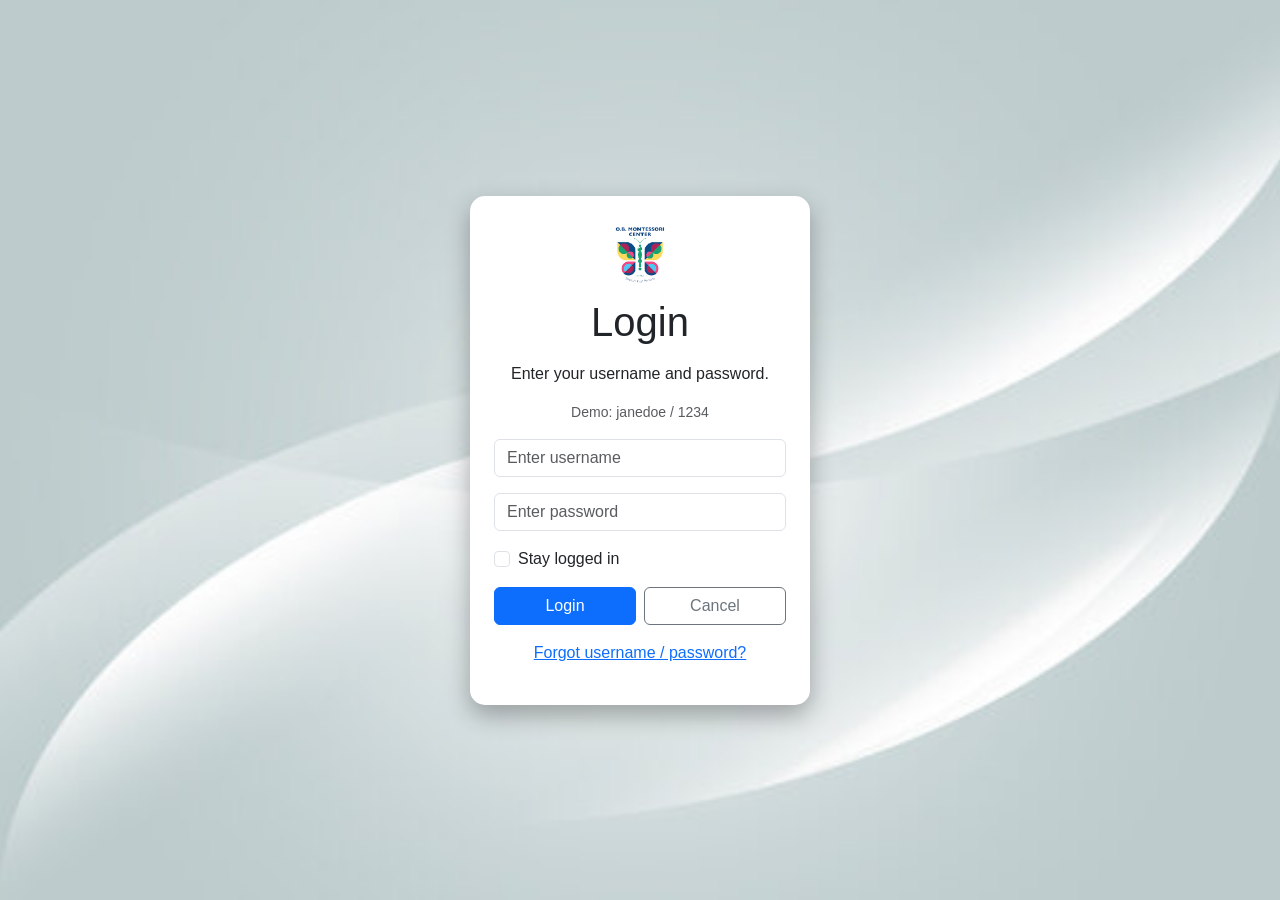
==== index.html @ c7b958d4 "Add files via upload" ====
<!DOCTYPE html>
<html lang="en">
<head>
    <meta charset="UTF-8">
    <meta name="viewport" content="width=device-width, initial-scale=1.0">
    <title>SKILLS TEST</title>

  
    <link href="https://cdn.jsdelivr.net/npm/bootstrap@5.3.0/dist/css/bootstrap.min.css" rel="stylesheet">

  
    <link rel="stylesheet" href="styles.css">
</head>

<body>

<div class="container d-flex justify-content-center align-items-center vh-100">
    
    <div class="login-box text-center p-4">
        <img src="logo.png" alt="Logo" class="logo mb-2">
        <h1 class="mb-3">Login</h1>

        <p>Enter your username and password.</p>

     
        <p class="small text-muted">Demo: janedoe / 1234</p>

        <form onsubmit="authenticate(); return false;">
            
            <input type="text" id="uname" class="form-control mb-3" placeholder="Enter username" required>

            <input type="password" id="pass" class="form-control mb-3" placeholder="Enter password" required>

            <div class="form-check text-start mb-3">
                <input class="form-check-input" type="checkbox">
                <label class="form-check-label">Stay logged in</label>
            </div>

            <div class="d-flex gap-2">
                <button type="submit" class="btn btn-primary w-50">Login</button>
                <button type="button" class="btn btn-outline-secondary w-50" onclick="clearFields()">Cancel</button>
            </div>

        </form>

       
        <p id="attemptsText" class="mt-3 text-danger"></p>

        <p class="mt-2">
            <a href="#">Forgot username / password?</a>
        </p>

    </div>

</div>

<script src="main.js"></script>

</body>
</html>
---- styles.css ----
body {
    background: url("loginbgimg.jpg") no-repeat center center fixed;
    background-size: cover;
    font-family: Arial, sans-serif;
    position: relative;
}

.login-box {
    background: rgb(255, 255, 255);
    border-radius: 15px;
    width: 340px;
    box-shadow: 0 10px 25px rgba(0,0,0,0.3);
    animation: fadeIn 0.5s ease-in-out;
}

.logo {
    width: 70px;
    height: 70px;
    object-fit: contain;
    margin-bottom: 10px;
    border-radius: 15px;
}


@keyframes fadeIn {
    from {opacity: 0; transform: translateY(20px);}
    to {opacity: 1; transform: translateY(0);}
}


button:hover {
    opacity: 0.9;
}
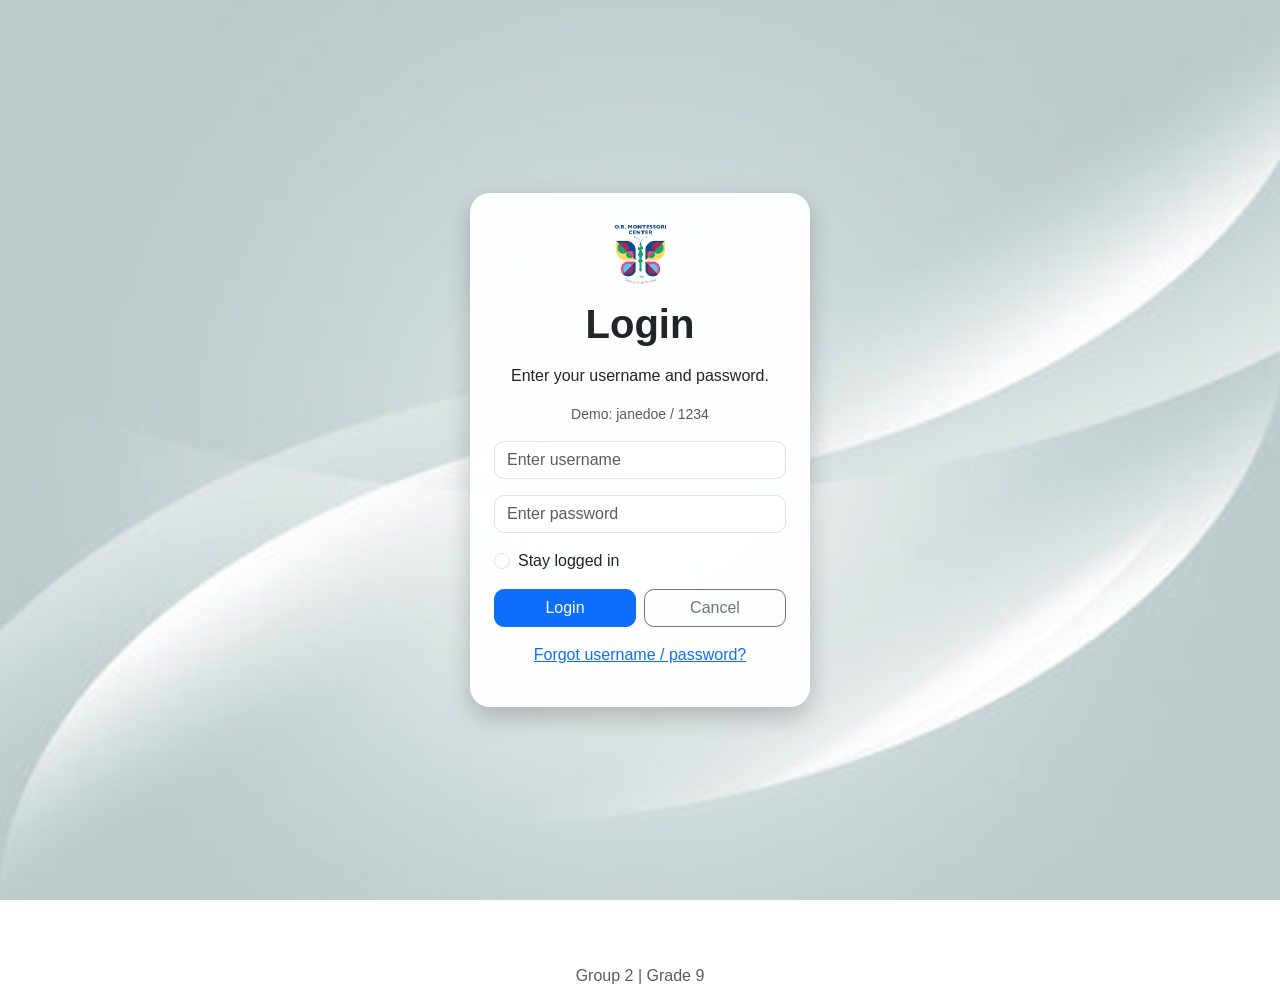
==== commit 3952dc58: "Add files via upload" ====
--- a/index.html
+++ b/index.html
@@ -3,7 +3,7 @@
 <head>
     <meta charset="UTF-8">
     <meta name="viewport" content="width=device-width, initial-scale=1.0">
-    <title>SKILLS TEST</title>
+    <title>4Q Project</title>
 
   
     <link href="https://cdn.jsdelivr.net/npm/bootstrap@5.3.0/dist/css/bootstrap.min.css" rel="stylesheet">
@@ -12,7 +12,7 @@
     <link rel="stylesheet" href="styles.css">
 </head>
 
-<body>
+<body class="login-page">
 
 <div class="container d-flex justify-content-center align-items-center vh-100">
     
@@ -54,7 +54,11 @@
 
 </div>
 
+<footer class="text-center p-3 mt-5 text-muted">
+    Group 2 | Grade 9
+</footer>
+
 <script src="main.js"></script>
 
 </body>
-</html>+</html>
--- a/styles.css
+++ b/styles.css
@@ -1,33 +1,72 @@
 body {
+    background-color: #f2f4f7;
+    font-family: 'Segoe UI', sans-serif;
+}
+
+.login-page {
     background: url("loginbgimg.jpg") no-repeat center center fixed;
     background-size: cover;
-    font-family: Arial, sans-serif;
-    position: relative;
 }
 
 .login-box {
-    background: rgb(255, 255, 255);
-    border-radius: 15px;
+    background: rgba(255,255,255,0.97);
+    border-radius: 20px;
     width: 340px;
-    box-shadow: 0 10px 25px rgba(0,0,0,0.3);
+    box-shadow: 0 10px 25px rgba(0,0,0,0.2);
     animation: fadeIn 0.5s ease-in-out;
 }
 
 .logo {
-    width: 70px;
-    height: 70px;
-    object-fit: contain;
-    margin-bottom: 10px;
+    width: 75px;
+    height: 75px;
+    object-fit: cover;
     border-radius: 15px;
 }
 
+.navbar {
+    box-shadow: 0 2px 10px rgba(0,0,0,0.1);
+}
+
+.card,
+.hehe {
+    border-radius: 18px;
+    border: none;
+    transition: 0.2s ease;
+    box-shadow: 0 4px 10px rgba(0,0,0,0.08);
+}
+
+.card:hover,
+.hehe:hover {
+    transform: translateY(-3px);
+}
+
+.btn {
+    border-radius: 10px;
+    font-weight: 500;
+}
+
+.hehe {
+    background: white;
+    padding: 20px;
+}
+
+input,
+select {
+    border-radius: 10px !important;
+}
+
+h1, h2, h3, h4, h5 {
+    font-weight: 700;
+}
 
 @keyframes fadeIn {
-    from {opacity: 0; transform: translateY(20px);}
-    to {opacity: 1; transform: translateY(0);}
-}
+    from {
+        opacity: 0;
+        transform: translateY(20px);
+    }
 
-
-button:hover {
-    opacity: 0.9;
+    to {
+        opacity: 1;
+        transform: translateY(0);
+    }
 }
